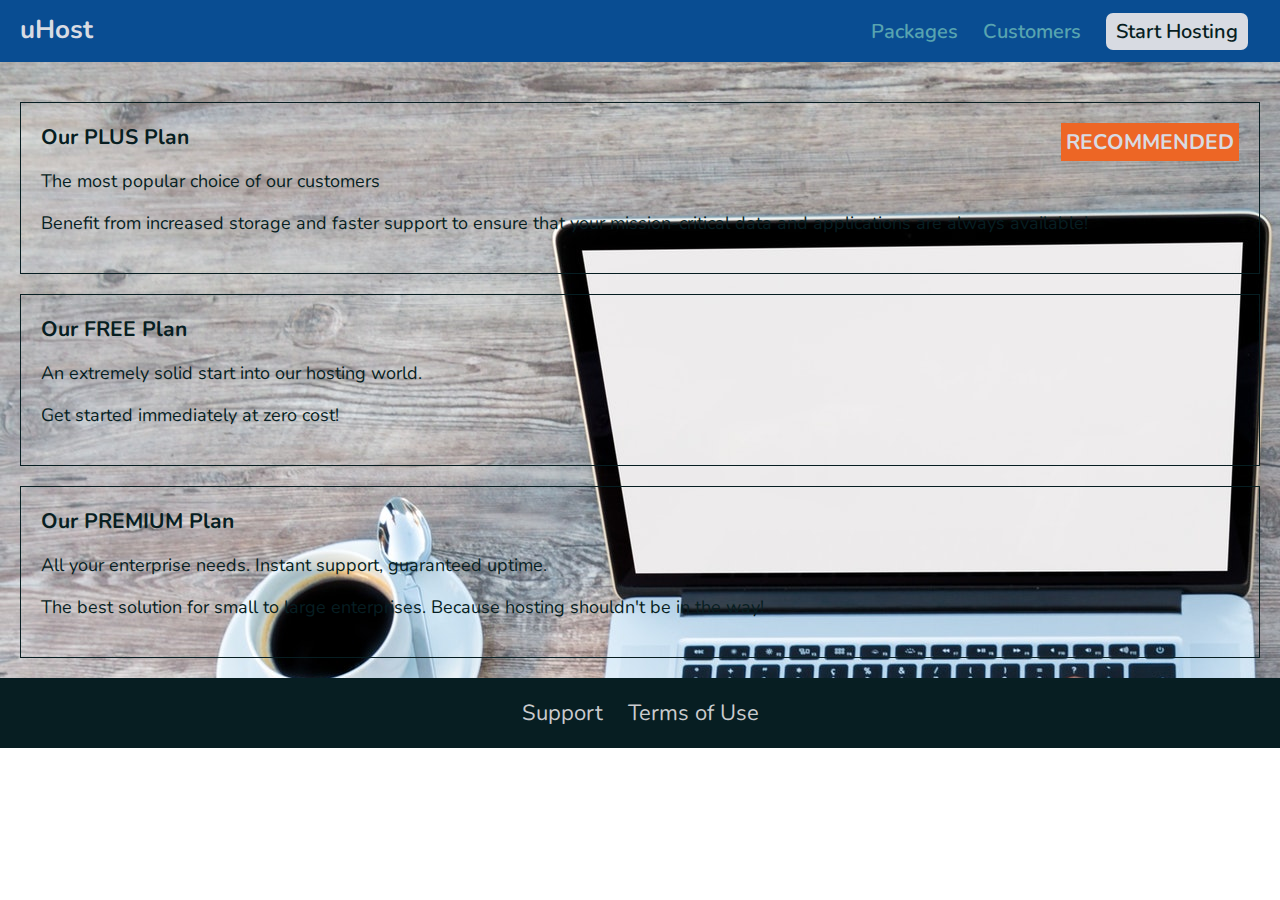
==== packages.html @ 07d8a0f3 "Create Packages page" ====
<!DOCTYPE html>

<head>
    <meta charset="utf-8">
    <meta http-equiv="X-UA-Compatible" content="IE=edge">
    <title>uHost</title>
    <link rel="shortcut icon" href="favicon.png">
    <meta name="description" content="">
    <meta name="viewport" content="width=device-width, initial-scale=1">
    <link rel="stylesheet" href="style.css">
    <link href="https://fonts.googleapis.com/css?family=Anton|Nunito" rel="stylesheet">
</head>

<body>
    <div class="background">
        <header class="main-header">
            <div class="home-title">
                <a href="index.html">uHost</a>
            </div>
            <nav class="navigation">
                <ul class="nav-links">
                    <li class="nav-link">
                        <a href="packages.html">Packages</a>
                    </li>
                    <li class="nav-link">
                        <a href="customers.html">Customers</a>
                    </li>
                    <li class="nav-link hosting">
                        <a href="hosting.html">Start Hosting</a>
                    </li>
                </ul>
            </nav>
        </header>
        <main class="deals-main">
            <a href="#">
                <section class="deal">
                    <h3 class="deal-title">Our PLUS Plan</h3>
                    <h3 class="deal-badge">RECOMMENDED</h3>
                    <p>The most popular choice of our customers</p>
                    <p>Benefit from increased storage and faster support to ensure that your mission-critical data and applications
                        are always available!</p>
                </section>
            </a>
            <a href="#">
                <section class="deal">
                    <h3 class="deal-title">Our FREE Plan</h3>
                    <p>An extremely solid start into our hosting world.</p>
                    <p>Get started immediately at zero cost!</p>
                </section>
            </a>
            <a href="#">
                <section class="deal">
                    <h3 class="deal-title">Our PREMIUM Plan</h3>
                    <p>All your enterprise needs. Instant support, guaranteed uptime.</p>
                    <p>The best solution for small to large enterprises. Because hosting shouldn't be in the way!</p>
                </section>
            </a>


        </main>
        <footer>
            <a href="#">Support</a>
            <a href="#">Terms of Use</a>
        </footer>
    </div>
    <script src="" async defer></script>
</body>

</html>
---- style.css ----
* {
  box-sizing: border-box;
}
body {
  font-family: 'Nunito', sans-serif;
  font-size: 18px;
  margin: 0;
  padding: 0;
  color: #071e22;
}
ul,
li,
a {
  list-style-type: none;
  text-decoration: none;
  color: inherit;
  margin: 0;
  padding: 0;
}
h1,
h2,
h3,
h4 {
  margin: 0;
  padding: 0;
}
a:active,
a:hover,
a:focus {
  text-decoration: none;
}
/*** INDEX PAGE ***/

/*** Navigation ***/
.main-header {
  background-color: #094d92;
  font-weight: 600;
  padding: 12px 20px;
  position: fixed;
  top: 0%;
  width: 100%;
}

.home-title {
  font-size: 26px;
  font-weight: 700;
  color: #d8dbe2;
}
.navigation {
  text-align: right;
}
.navigation,
.nav-link,
.home-title {
  display: inline-block;
}
.navigation {
  width: calc(100% - 90px);
}
.nav-links {
  color: #58a4b0;
}
.nav-link {
  padding-right: 20px;
  font-size: 20px;
}

.hosting {
  padding: 5px 10px;
  background-color: #d8dbe2;
  border-radius: 7px;
  color: #071e22;
}
/*** Main Section ***/

.img-text {
  margin-top: 62px;
  height: 600px;
  background: url('img/freedom6.jpg') center;
  background-size: 130% auto;
}
.text-msg {
  padding-top: 50px;
  padding-left: 150px;
  color: #071e22;
  font-size: 46px;
  font-family: 'Anton', sans-serif;
}
.packages {
  background-color: #ed6625;
  padding: 20px 0;
  text-align: center;
}
.packages-title {
  margin-bottom: 20px;
  font-size: 26px;
  color: #d8dbe2;
}

.package {
  padding: 20px 0;
  display: inline-block;
  margin-right: 20px;
  vertical-align: middle;
  width: 350px;
  background-color: #094d92;
  color: #d8dbe2;
}

.package-plus {
  color: #eca400;
}
.package-plus .recommended-label {
  padding: 10px 0;
  background-color: #cacbce;
  color: #094d92;
  text-transform: uppercase;
  font-weight: bold;
}
.package-description {
  font-weight: bold;
}
.package .choose-plan {
  padding: 10px;
  background-color: #cacbce;
  color: #071e22;
  width: 60%;
  margin: 10px auto;
  text-transform: uppercase;
  font-weight: bolder;
}

.package-price {
  font-size: 20px;
  font-weight: bold;
  color: #858585;
}

.features {
  text-align: center;
  padding: 20px 0;
}
.feature-img {
  width: 200px;
  height: 200px;
  border-radius: 50%;
  background-color: #ed6625;
}
.feature {
  display: inline-block;
  padding: 20px 0;
  width: 33%;
}
.feature-img {
  margin: 0 auto;
}
.feature-text {
  font-weight: bold;
}

/*** Footer ***/
footer {
  background-color: #071e22;
  text-align: center;
  padding: 20px 0;
}
footer a {
  color: #cacbce;
  font-size: 22px;
}

footer a:first-child {
  margin-right: 20px;
}

/*** Packages Page ***/
.background {
  background: url(img/background.jpeg);
}
.deals-main {
  padding-top: 82px;
}
.deal {
  margin: 20px;
  padding: 20px;
  border: 1px solid #071e22;
  position: relative;
}
.deal-badge {
  position: absolute;
  background-color: #ed6625;
  padding: 5px;
  color: #d8dbe2;
  top: 20px;
  right: 20px;
  margin-bottom: 20px;
}
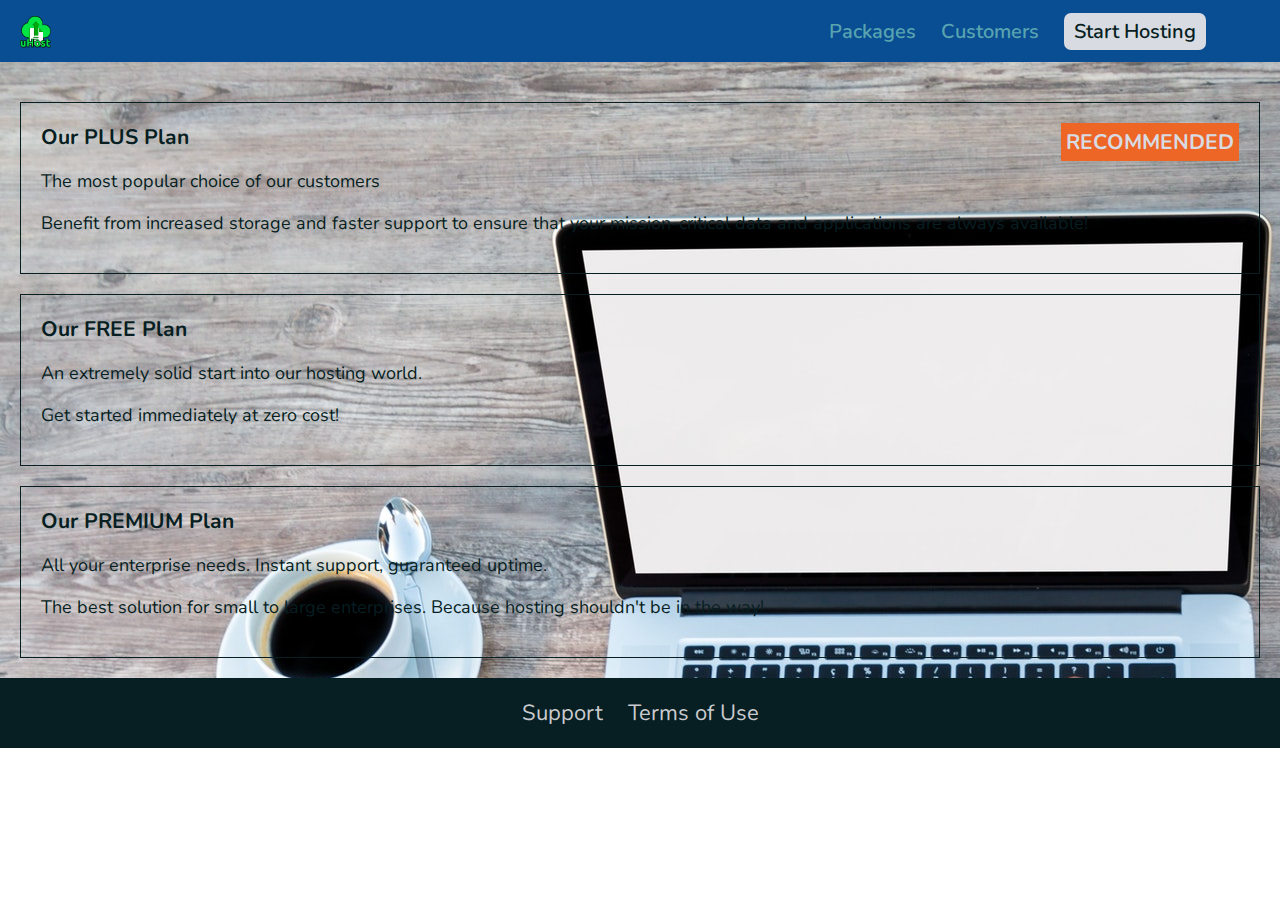
==== commit 27fc3104: "Add and style the Customers page" ====
--- a/packages.html
+++ b/packages.html
@@ -4,7 +4,7 @@
     <meta charset="utf-8">
     <meta http-equiv="X-UA-Compatible" content="IE=edge">
     <title>uHost</title>
-    <link rel="shortcut icon" href="favicon.png">
+    <link rel="shortcut icon" href="img/favicon.png">
     <meta name="description" content="">
     <meta name="viewport" content="width=device-width, initial-scale=1">
     <link rel="stylesheet" href="style.css">
@@ -15,7 +15,7 @@
     <div class="background">
         <header class="main-header">
             <div class="home-title">
-                <a href="index.html">uHost</a>
+                <a href="index.html"><img src="img/uhost-icon.png" alt="uHost icon"></a>
             </div>
             <nav class="navigation">
                 <ul class="nav-links">
@@ -23,7 +23,7 @@
                         <a href="packages.html">Packages</a>
                     </li>
                     <li class="nav-link">
-                        <a href="customers.html">Customers</a>
+                        <a href="customers/customers.html">Customers</a>
                     </li>
                     <li class="nav-link hosting">
                         <a href="hosting.html">Start Hosting</a>
--- a/style.css
+++ b/style.css
@@ -46,6 +46,11 @@
   font-weight: 700;
   color: #d8dbe2;
 }
+
+.home-title img {
+  vertical-align: middle;
+  height: 32px;
+}
 .navigation {
   text-align: right;
 }
@@ -76,8 +81,7 @@
 .img-text {
   margin-top: 62px;
   height: 600px;
-  background: url('img/freedom6.jpg') center;
-  background-size: 130% auto;
+  background: url('img/freedom6.jpg') right bottom 40% / cover border-box, #071e22;
 }
 .text-msg {
   padding-top: 50px;
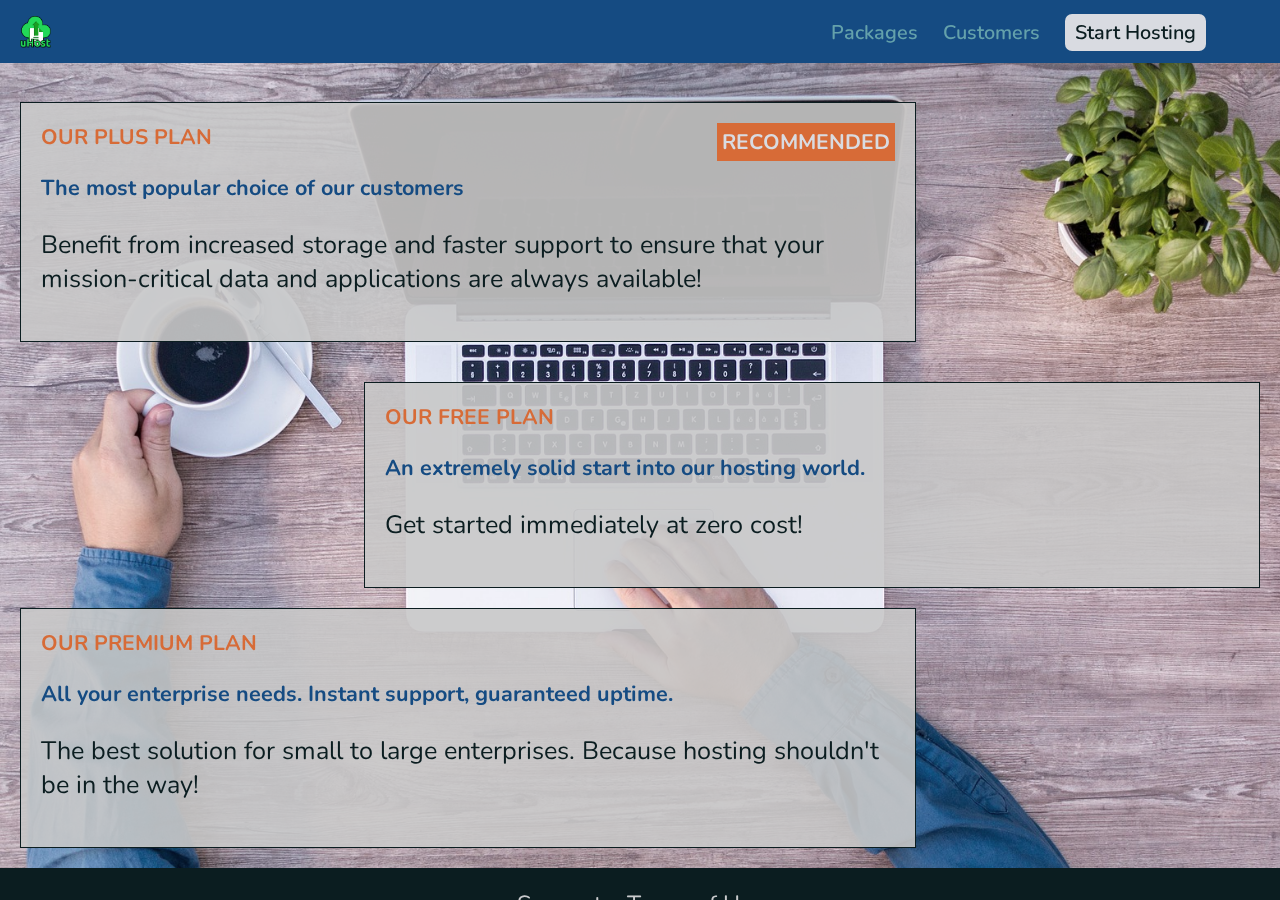
==== commit 10bb3593: "Add modals to the plan offers" ====
--- a/packages.html
+++ b/packages.html
@@ -36,23 +36,23 @@
                 <section class="deal">
                     <h3 class="deal-title">Our PLUS Plan</h3>
                     <h3 class="deal-badge">RECOMMENDED</h3>
-                    <p>The most popular choice of our customers</p>
-                    <p>Benefit from increased storage and faster support to ensure that your mission-critical data and applications
+                    <p class="deal-description">The most popular choice of our customers</p>
+                    <p class="deal-offer">Benefit from increased storage and faster support to ensure that your mission-critical data and applications
                         are always available!</p>
                 </section>
             </a>
             <a href="#">
-                <section class="deal">
+                <section class="deal free">
                     <h3 class="deal-title">Our FREE Plan</h3>
-                    <p>An extremely solid start into our hosting world.</p>
-                    <p>Get started immediately at zero cost!</p>
+                    <p class="deal-description">An extremely solid start into our hosting world.</p>
+                    <p class="deal-offer">Get started immediately at zero cost!</p>
                 </section>
             </a>
             <a href="#">
-                <section class="deal">
+                <section class="deal premium">
                     <h3 class="deal-title">Our PREMIUM Plan</h3>
-                    <p>All your enterprise needs. Instant support, guaranteed uptime.</p>
-                    <p>The best solution for small to large enterprises. Because hosting shouldn't be in the way!</p>
+                    <p class="deal-description">All your enterprise needs. Instant support, guaranteed uptime.</p>
+                    <p class="deal-offer">The best solution for small to large enterprises. Because hosting shouldn't be in the way!</p>
                 </section>
             </a>
 
--- a/style.css
+++ b/style.css
@@ -30,7 +30,66 @@
   text-decoration: none;
 }
 /*** INDEX PAGE ***/
-
+#backdrop {
+  position: fixed;
+  display: none;
+  background: rgba(0, 0, 0, 0.5);
+  width: 100vw;
+  height: 100vh;
+  top: 0%;
+  left: 0%;
+  z-index: 100;
+}
+
+/***Modal***/
+.modal {
+  position: fixed;
+  display: none;
+  z-index: 200;
+  top: 20%;
+  left: 30%;
+  width: 40%;
+  background: white;
+  padding: 1rem;
+  border: 1px solid #ccc;
+  box-shadow: 1px 1px 1px rgba(0, 0, 0, 0.5);
+}
+
+.modal__title {
+  text-align: center;
+  margin: 0 0 1rem 0;
+}
+
+.modal__actions {
+  text-align: center;
+}
+
+.modal__action {
+  border: 1px solid #0e4f1f;
+  background: #0e4f1f;
+  text-decoration: none;
+  color: white;
+  font: inherit;
+  padding: 0.5rem 1rem;
+  cursor: pointer;
+}
+
+.modal__action:hover,
+.modal__action:active {
+  background: #2ddf5c;
+  border-color: #2ddf5c;
+}
+
+.modal__action--negative {
+  background: red;
+  border-color: red;
+}
+
+.modal__action--negative:hover,
+.modal__action--negative:active {
+  background: #ff5454;
+  border-color: #ff5454;
+}
 /*** Navigation ***/
 .main-header {
   background-color: #094d92;
@@ -42,7 +101,7 @@
 }
 
 .home-title {
-  font-size: 26px;
+  font-size: 1.5em;
   font-weight: 700;
   color: #d8dbe2;
 }
@@ -67,7 +126,7 @@
 }
 .nav-link {
   padding-right: 20px;
-  font-size: 20px;
+  font-size: 1.1em;
 }
 
 .hosting {
@@ -80,8 +139,8 @@
 
 .img-text {
   margin-top: 62px;
-  height: 600px;
-  background: url('img/freedom6.jpg') right bottom 40% / cover border-box, #071e22;
+  height: 60vh;
+  background: url('img/freedom6.jpg') right bottom 60% / cover border-box, #071e22;
 }
 .text-msg {
   padding-top: 50px;
@@ -91,13 +150,13 @@
   font-family: 'Anton', sans-serif;
 }
 .packages {
-  background-color: #ed6625;
+  background: linear-gradient(#ed6625, #858585);
   padding: 20px 0;
   text-align: center;
 }
 .packages-title {
   margin-bottom: 20px;
-  font-size: 26px;
+  font-size: 1.5em;
   color: #d8dbe2;
 }
 
@@ -149,6 +208,7 @@
   height: 200px;
   border-radius: 50%;
   background-color: #ed6625;
+  padding: 40px;
 }
 .feature {
   display: inline-block;
@@ -170,7 +230,7 @@
 }
 footer a {
   color: #cacbce;
-  font-size: 22px;
+  font-size: 1.3em;
 }
 
 footer a:first-child {
@@ -179,7 +239,13 @@
 
 /*** Packages Page ***/
 .background {
-  background: url(img/background.jpeg);
+  background: url(img/plans-background.jpg) center / cover;
+  filter: grayscale(20%);
+  height: 100vh;
+  width: 100vw;
+  position: fixed;
+  z-index: -1;
+  overflow: auto;
 }
 .deals-main {
   padding-top: 82px;
@@ -189,6 +255,27 @@
   padding: 20px;
   border: 1px solid #071e22;
   position: relative;
+  background: rgba(200, 200, 200, 0.9);
+  width: 70%;
+}
+.deal-title {
+  color: #ed6625;
+  font-weight: bold;
+  text-transform: uppercase;
+}
+.deal-description {
+  font-size: 1.2em;
+  color: #094d92;
+  font-weight: bold;
+}
+.deal-offer {
+  font-size: 1.4em;
+}
+.free {
+  float: right;
+}
+.premium {
+  clear: both;
 }
 .deal-badge {
   position: absolute;
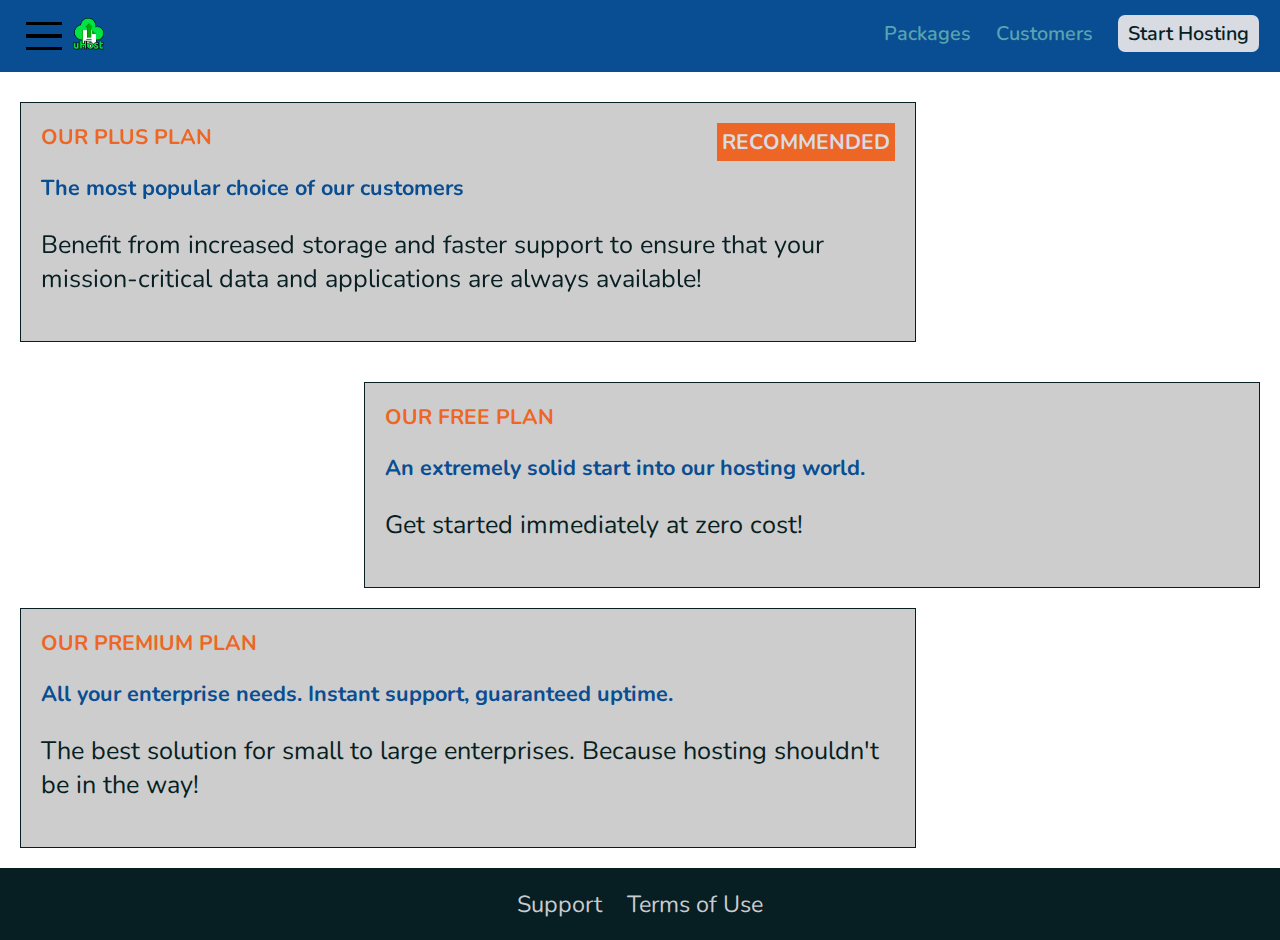
==== commit e1b20a26: "Create mobile navigation and toggle button for it" ====
--- a/packages.html
+++ b/packages.html
@@ -12,58 +12,85 @@
 </head>
 
 <body>
-    <div class="background">
-        <header class="main-header">
-            <div class="home-title">
-                <a href="index.html"><img src="img/uhost-icon.png" alt="uHost icon"></a>
-            </div>
-            <nav class="navigation">
-                <ul class="nav-links">
-                    <li class="nav-link">
-                        <a href="packages.html">Packages</a>
-                    </li>
-                    <li class="nav-link">
-                        <a href="customers/customers.html">Customers</a>
-                    </li>
-                    <li class="nav-link hosting">
-                        <a href="hosting.html">Start Hosting</a>
-                    </li>
-                </ul>
-            </nav>
-        </header>
-        <main class="deals-main">
-            <a href="#">
-                <section class="deal">
-                    <h3 class="deal-title">Our PLUS Plan</h3>
-                    <h3 class="deal-badge">RECOMMENDED</h3>
-                    <p class="deal-description">The most popular choice of our customers</p>
-                    <p class="deal-offer">Benefit from increased storage and faster support to ensure that your mission-critical data and applications
-                        are always available!</p>
-                </section>
-            </a>
-            <a href="#">
-                <section class="deal free">
-                    <h3 class="deal-title">Our FREE Plan</h3>
-                    <p class="deal-description">An extremely solid start into our hosting world.</p>
-                    <p class="deal-offer">Get started immediately at zero cost!</p>
-                </section>
-            </a>
-            <a href="#">
-                <section class="deal premium">
-                    <h3 class="deal-title">Our PREMIUM Plan</h3>
-                    <p class="deal-description">All your enterprise needs. Instant support, guaranteed uptime.</p>
-                    <p class="deal-offer">The best solution for small to large enterprises. Because hosting shouldn't be in the way!</p>
-                </section>
-            </a>
+    <div id="backdrop"></div>
+    <div class="modal" id="modal">
+        <h1 class="modal__title">Do you want to continue?</h1>
+        <div class="modal__actions">
+            <a href="start-hosting/index.html" class="modal__action">Yes!</a>
+            <button class="modal__action modal__action--negative" type="button">No!</button>
+        </div>
+    </div>
+    <header class="main-header">
+        <button class="toggle-button">
+            <span class="toggle-button__bar"></span>
+            <span class="toggle-button__bar"></span>
+            <span class="toggle-button__bar"></span>
+        </button>
+        <div class="home-title">
+            <a href="index.html"><img src="img/uhost-icon.png" alt="uHost icon"></a>
+        </div>
+        <nav class="navigation">
+            <ul class="nav-links">
+                <li class="nav-link">
+                    <a href="packages.html">Packages</a>
+                </li>
+                <li class="nav-link">
+                    <a href="customers/customers.html">Customers</a>
+                </li>
+                <li class="nav-link hosting">
+                    <a href="hosting.html">Start Hosting</a>
+                </li>
+            </ul>
+        </nav>
+    </header>
+    <nav class="mobile-nav">
+        <ul class="mobile-nav__items">
+            <li class="mobile-nav__item">
+                <a href="packages.html">Packages</a>
+            </li>
+            <li class="mobile-nav__item">
+                <a href="customers/customers.html">Customers</a>
+            </li>
+            <li class="mobile-nav__item mobile-nav__item--cta">
+                <a href="index.html">Start Hosting</a>
+            </li>
+        </ul>
+    </nav>
+    <main class="deals-main">
+        <a href="#">
+            <section class="deal">
+                <h3 class="deal-title">Our PLUS Plan</h3>
+                <h3 class="deal-badge">RECOMMENDED</h3>
+                <p class="deal-description">The most popular choice of our customers</p>
+                <p class="deal-offer">Benefit from increased storage and faster support to ensure that your mission-critical
+                    data and applications are always available!</p>
+            </section>
+        </a>
+        <a href="#">
+            <section class="deal free">
+                <h3 class="deal-title">Our FREE Plan</h3>
+                <p class="deal-description">An extremely solid start into our hosting world.</p>
+                <p class="deal-offer">Get started immediately at zero cost!</p>
+            </section>
+        </a>
+        <a href="#">
+            <section class="deal premium">
+                <h3 class="deal-title">Our PREMIUM Plan</h3>
+                <p class="deal-description">All your enterprise needs. Instant support, guaranteed uptime.</p>
+                <p class="deal-offer">The best solution for small to large enterprises. Because hosting shouldn't be in the
+                    way!
+                </p>
+            </section>
+        </a>
 
 
-        </main>
-        <footer>
-            <a href="#">Support</a>
-            <a href="#">Terms of Use</a>
-        </footer>
+    </main>
+    <footer>
+        <a href="#">Support</a>
+        <a href="#">Terms of Use</a>
+    </footer>
     </div>
-    <script src="" async defer></script>
+    <script src="script.js"></script>
 </body>
 
 </html>--- a/style.css
+++ b/style.css
@@ -91,7 +91,8 @@
   border-color: #ff5454;
 }
 /*** Navigation ***/
-.main-header {
+.main-header,
+.mobile-nav {
   background-color: #094d92;
   font-weight: 600;
   padding: 12px 20px;
@@ -121,20 +122,80 @@
 .navigation {
   width: calc(100% - 90px);
 }
-.nav-links {
+.nav-links,
+.mobile-nav__items {
   color: #58a4b0;
 }
-.nav-link {
+.nav-link,
+.mobile-nav__item a {
   padding-right: 20px;
   font-size: 1.1em;
 }
 
-.hosting {
+.hosting,
+.mobile-nav__item--cta {
   padding: 5px 10px;
   background-color: #d8dbe2;
   border-radius: 7px;
   color: #071e22;
 }
+
+/*** Mobile Navigation ***/
+.mobile-nav {
+  display: none;
+  position: fixed;
+  z-index: 101;
+  top: 0;
+  left: 0;
+  background: white;
+  width: 80%;
+  height: 100vh;
+}
+
+.mobile-nav__items {
+  width: 90%;
+  height: 100%;
+  list-style: none;
+  margin: 10% auto;
+  padding: 0;
+  text-align: center;
+}
+
+.mobile-nav__item {
+  margin: 1rem 0;
+}
+
+.mobile-nav__item a {
+  font-size: 1.5rem;
+}
+.mobile-nav__item--cta {
+  display: inline-block;
+  padding: 0px 10px;
+  margin-top: 0;
+}
+/*** Toggle Button ***/
+.toggle-button {
+  width: 3rem;
+  background: transparent;
+  border: none;
+  cursor: pointer;
+  padding-top: 0;
+  padding-bottom: 0;
+  vertical-align: middle;
+}
+
+.toggle-button:focus {
+  outline: none;
+}
+
+.toggle-button__bar {
+  width: 100%;
+  height: 0.2rem;
+  background: black;
+  display: block;
+  margin: 0.6rem 0;
+}
+
 /*** Main Section ***/
 
 .img-text {
@@ -286,3 +347,6 @@
   right: 20px;
   margin-bottom: 20px;
 }
+.open {
+  display: block !important;
+}
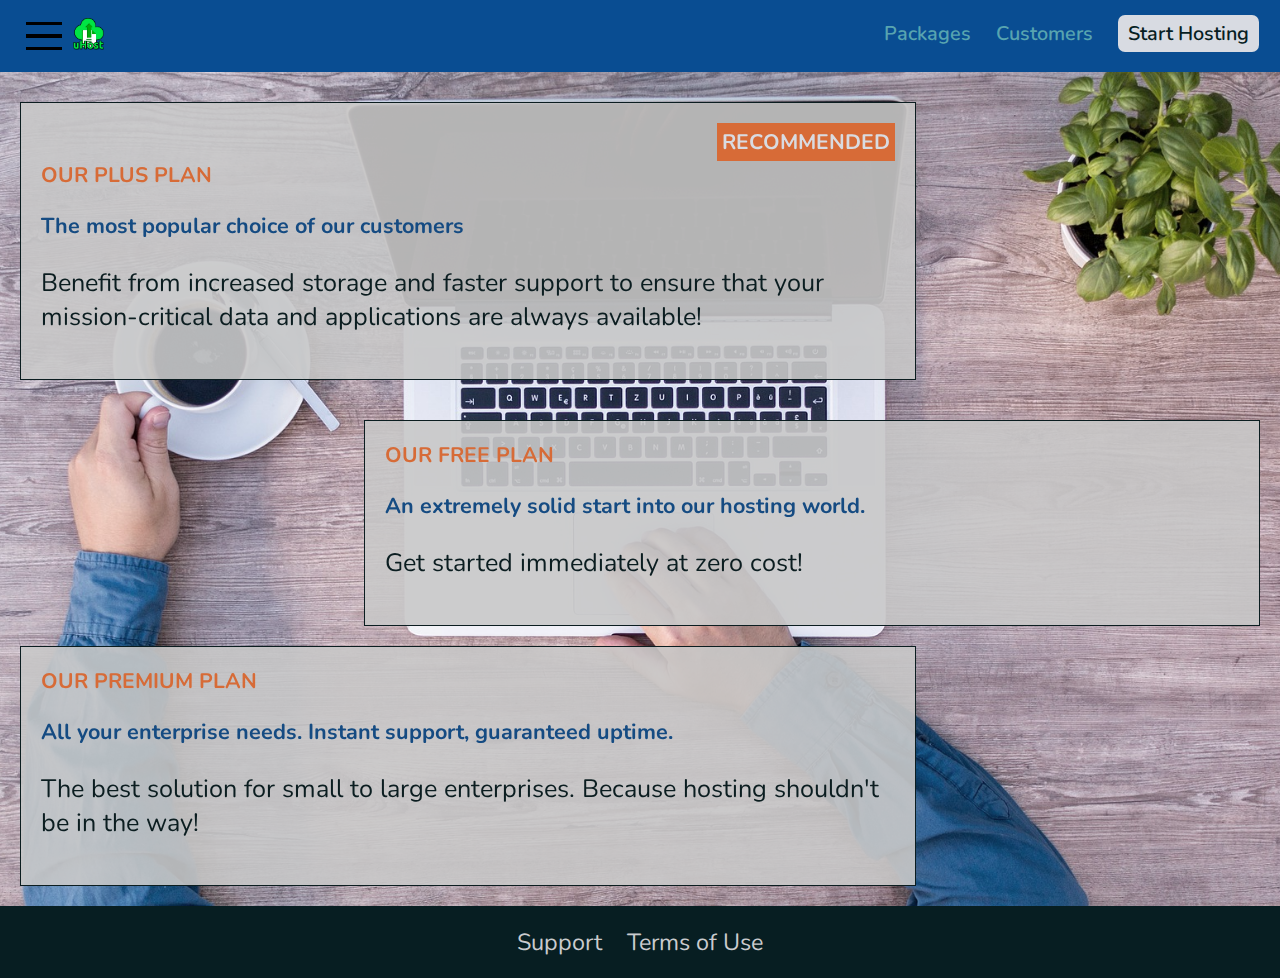
==== commit 224704ff: "Fix the background img for the Packages page" ====
--- a/packages.html
+++ b/packages.html
@@ -56,13 +56,14 @@
             </li>
         </ul>
     </nav>
-    <main class="deals-main">
+    <main class="deals-main background">
         <a href="#">
             <section class="deal">
+                <h3 class="deal-badge">RECOMMENDED</h3>
                 <h3 class="deal-title">Our PLUS Plan</h3>
-                <h3 class="deal-badge">RECOMMENDED</h3>
                 <p class="deal-description">The most popular choice of our customers</p>
-                <p class="deal-offer">Benefit from increased storage and faster support to ensure that your mission-critical
+                <p class="deal-offer">Benefit from increased storage and faster support to ensure that your
+                    mission-critical
                     data and applications are always available!</p>
             </section>
         </a>
@@ -77,7 +78,8 @@
             <section class="deal premium">
                 <h3 class="deal-title">Our PREMIUM Plan</h3>
                 <p class="deal-description">All your enterprise needs. Instant support, guaranteed uptime.</p>
-                <p class="deal-offer">The best solution for small to large enterprises. Because hosting shouldn't be in the
+                <p class="deal-offer">The best solution for small to large enterprises. Because hosting shouldn't be in
+                    the
                     way!
                 </p>
             </section>
--- a/style.css
+++ b/style.css
@@ -97,6 +97,7 @@
   font-weight: 600;
   padding: 12px 20px;
   position: fixed;
+  z-index: 10;
   top: 0%;
   width: 100%;
 }
@@ -204,8 +205,8 @@
   background: url('img/freedom6.jpg') right bottom 60% / cover border-box, #071e22;
 }
 .text-msg {
-  padding-top: 50px;
-  padding-left: 150px;
+  padding-top: 5%;
+  padding-left: 14%;
   color: #071e22;
   font-size: 46px;
   font-family: 'Anton', sans-serif;
@@ -302,15 +303,12 @@
 .background {
   background: url(img/plans-background.jpg) center / cover;
   filter: grayscale(20%);
-  height: 100vh;
-  width: 100vw;
-  position: fixed;
-  z-index: -1;
   overflow: auto;
 }
 .deals-main {
   padding-top: 82px;
 }
+
 .deal {
   margin: 20px;
   padding: 20px;
@@ -320,6 +318,7 @@
   width: 70%;
 }
 .deal-title {
+  clear: both;
   color: #ed6625;
   font-weight: bold;
   text-transform: uppercase;
@@ -339,14 +338,51 @@
   clear: both;
 }
 .deal-badge {
-  position: absolute;
   background-color: #ed6625;
   padding: 5px;
   color: #d8dbe2;
-  top: 20px;
-  right: 20px;
-  margin-bottom: 20px;
+  float: right;
 }
 .open {
   display: block !important;
 }
+
+@media (max-width: 1170px) {
+  .package {
+    display: block;
+    width: 100%;
+    max-width: 400px;
+    margin: 0 auto;
+    margin-bottom: 20px;
+  }
+}
+@media (max-width: 768px) {
+  .feature {
+    width: 100%;
+  }
+  .nav-links {
+    display: none;
+  }
+}
+@media (max-width: 426px) {
+  .text-msg {
+    font-size: 32px;
+    height: 40vh;
+  }
+  .package {
+    width: 100%;
+    max-width: 300px;
+    margin: 0 auto;
+    margin-bottom: 20px;
+  }
+
+  .feature {
+    width: 100%;
+  }
+  .feature-img {
+    width: 100%;
+    height: 100%;
+    max-width: 150px;
+    max-height: 150px;
+  }
+}
